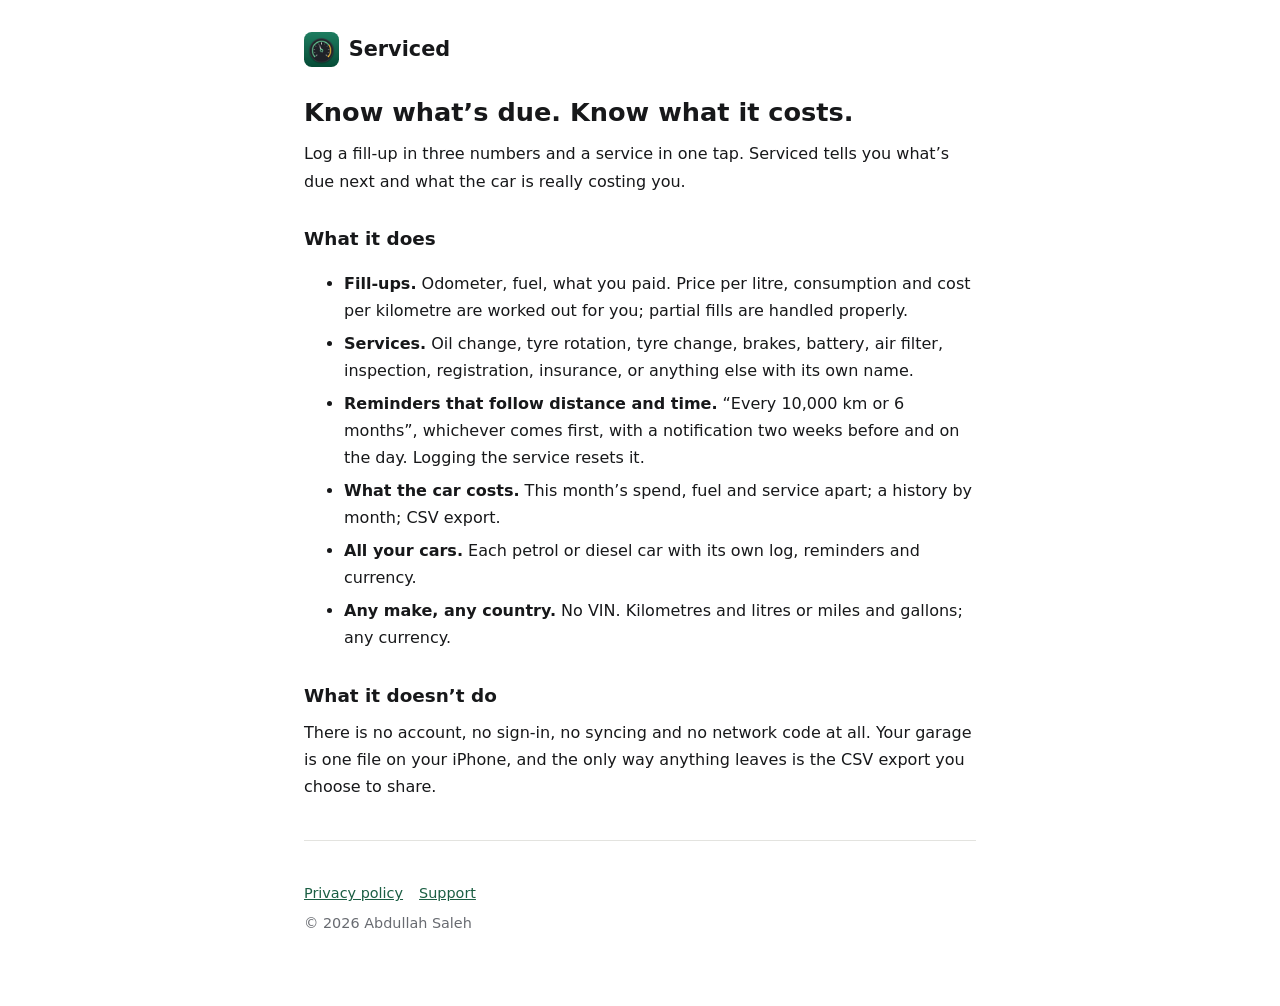
==== index.html @ f9bb5b0b "Update Serviced site" ====
<!DOCTYPE html>
<html lang="en">
<head>
<meta charset="utf-8">
<meta name="viewport" content="width=device-width, initial-scale=1">
<title>Serviced — the car logbook that keeps itself</title>
<meta name="description" content="Serviced logs your fill-ups and services, reminds you before the oil change, tyres, registration or insurance is due, and shows what the car costs. No account; everything stays on your iPhone.">
<link rel="icon" href="icon-green.png">
<link rel="apple-touch-icon" href="icon-green.png">
<link rel="stylesheet" href="style.css">
</head>
<body>
<a class="brand" href="./"><img src="icon-green.png" alt=""> Serviced</a>

<h1>Know what’s due. Know what it costs.</h1>
<p>Log a fill-up in three numbers and a service in one tap. Serviced tells you what’s due next and what the car is really costing you.</p>

<h2>What it does</h2>
<ul>
<li><strong>Fill-ups.</strong> Odometer, fuel, what you paid. Price per litre, consumption and cost per kilometre are worked out for you; partial fills are handled properly.</li>
<li><strong>Services.</strong> Oil change, tyre rotation, tyre change, brakes, battery, air filter, inspection, registration, insurance, or anything else with its own name.</li>
<li><strong>Reminders that follow distance and time.</strong> “Every 10,000 km or 6 months”, whichever comes first, with a notification two weeks before and on the day. Logging the service resets it.</li>
<li><strong>What the car costs.</strong> This month’s spend, fuel and service apart; a history by month; CSV export.</li>
<li><strong>All your cars.</strong> Each petrol or diesel car with its own log, reminders and currency.</li>
<li><strong>Any make, any country.</strong> No VIN. Kilometres and litres or miles and gallons; any currency.</li>
</ul>

<h2>What it doesn’t do</h2>
<p>There is no account, no sign-in, no syncing and no network code at all. Your garage is one file on your iPhone, and the only way anything leaves is the CSV export you choose to share.</p>

<hr>
<nav class="muted"><a href="privacy/">Privacy policy</a><a href="support/">Support</a></nav>
<p class="muted">© 2026 Abdullah Saleh</p>
</body>
</html>
---- style.css ----
:root { color-scheme: light dark; }
body { font-family: -apple-system, "Segoe UI", system-ui, sans-serif; max-width: 42rem; margin: 0 auto; padding: 2rem 1.25rem 4rem; line-height: 1.7; color: #17181a; background: #fff; }
@media (prefers-color-scheme: dark) { body { color: #f2f2ef; background: #0f1012; } a { color: #5ccb8a; } .muted { color: #9da1a8; } hr { border-top-color: #2b2e34; } }
a { color: #1b5e43; }
h1 { font-size: 1.6rem; margin: 0 0 .25rem; }
h2 { font-size: 1.15rem; margin: 1.75rem 0 .5rem; }
p, li { margin: .35rem 0; }
.muted { color: #686b71; font-size: .9rem; }
.brand { display: inline-flex; align-items: center; gap: .6rem; font-weight: 800; font-size: 1.3rem; margin-bottom: 1.5rem; color: inherit; text-decoration: none; }
.brand img { width: 2.2rem; height: 2.2rem; border-radius: 22%; }
nav a { margin-inline-end: 1rem; }
hr { border: 0; border-top: 1px solid #e3e3df; margin: 2.5rem 0; }
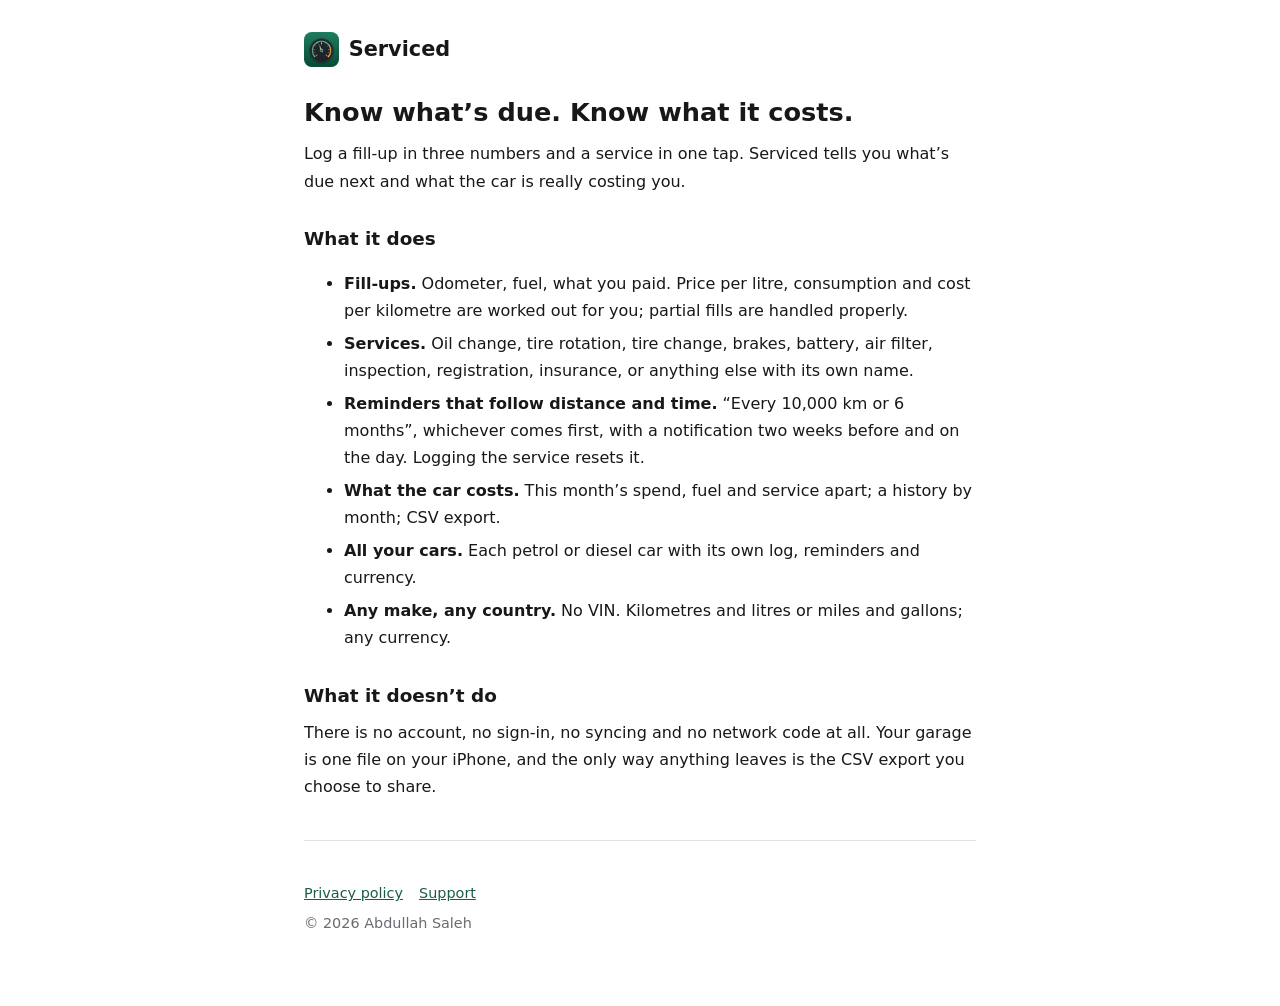
==== commit 0b316f32: "Update Serviced site" ====
--- a/index.html
+++ b/index.html
@@ -4,7 +4,7 @@
 <meta charset="utf-8">
 <meta name="viewport" content="width=device-width, initial-scale=1">
 <title>Serviced — the car logbook that keeps itself</title>
-<meta name="description" content="Serviced logs your fill-ups and services, reminds you before the oil change, tyres, registration or insurance is due, and shows what the car costs. No account; everything stays on your iPhone.">
+<meta name="description" content="Serviced logs your fill-ups and services, reminds you before the oil change, tires, registration or insurance is due, and shows what the car costs. No account; everything stays on your iPhone.">
 <link rel="icon" href="icon-green.png">
 <link rel="apple-touch-icon" href="icon-green.png">
 <link rel="stylesheet" href="style.css">
@@ -18,7 +18,7 @@
 <h2>What it does</h2>
 <ul>
 <li><strong>Fill-ups.</strong> Odometer, fuel, what you paid. Price per litre, consumption and cost per kilometre are worked out for you; partial fills are handled properly.</li>
-<li><strong>Services.</strong> Oil change, tyre rotation, tyre change, brakes, battery, air filter, inspection, registration, insurance, or anything else with its own name.</li>
+<li><strong>Services.</strong> Oil change, tire rotation, tire change, brakes, battery, air filter, inspection, registration, insurance, or anything else with its own name.</li>
 <li><strong>Reminders that follow distance and time.</strong> “Every 10,000 km or 6 months”, whichever comes first, with a notification two weeks before and on the day. Logging the service resets it.</li>
 <li><strong>What the car costs.</strong> This month’s spend, fuel and service apart; a history by month; CSV export.</li>
 <li><strong>All your cars.</strong> Each petrol or diesel car with its own log, reminders and currency.</li>
